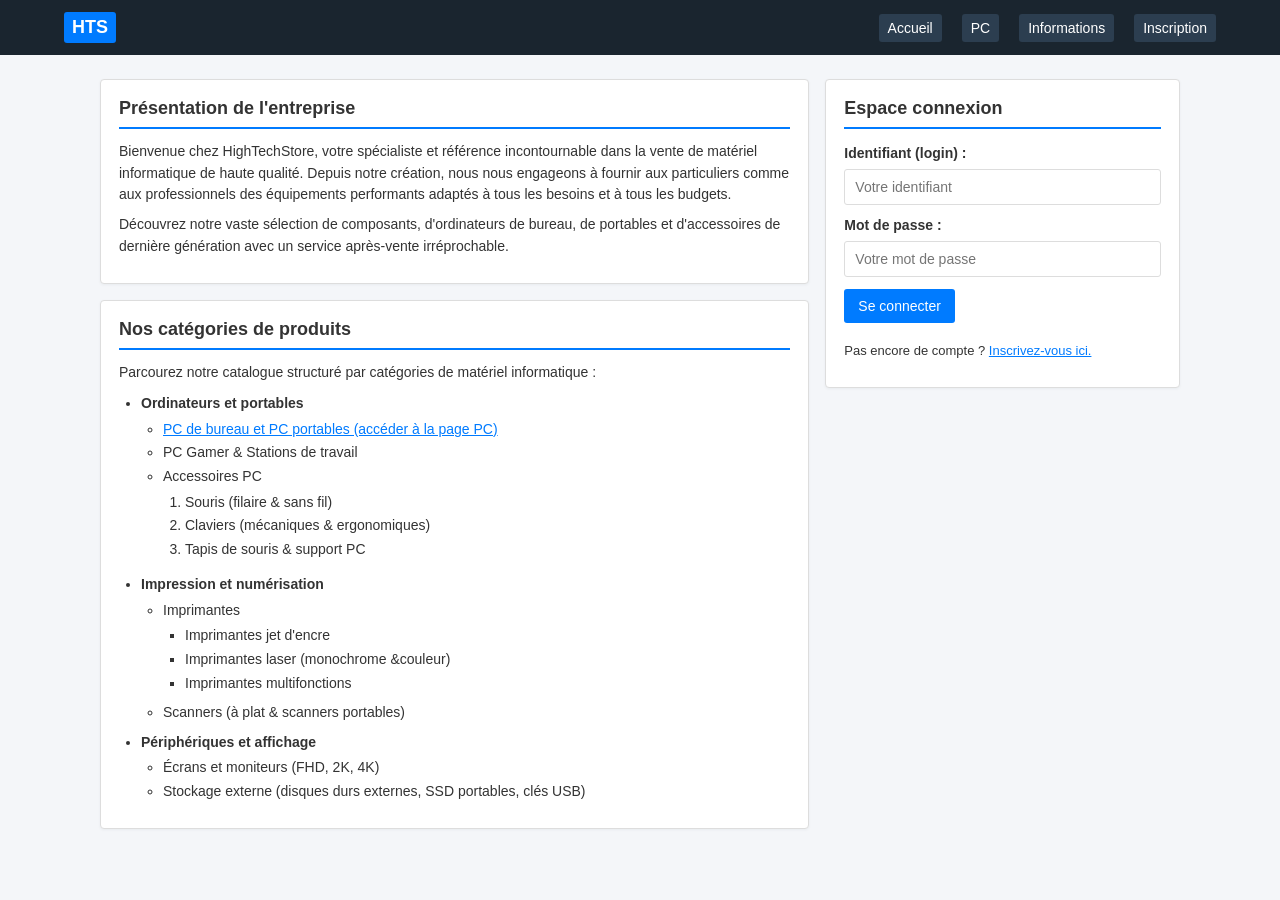
==== index.html @ a265e66b "mini projet" ====
<!DOCTYPE html>
<html lang="fr">
<head>
    <meta charset="UTF-8">
    <meta name="viewport" content="width=device-width, initial-scale=1.0">
    <title>HTS - Accueil</title>
    <link rel="stylesheet" href="style/style.css">
</head>
<body>
    <header>
        <div class="logo"><h1>hts</h1></div>
        <nav>
            <ul>
                <li><a href="index.html">Accueil</a></li>
                <li><a href="pages/pc.html">PC</a></li>
                <li><a href="pages/info.html">Informations</a></li>
                <li><a href="pages/inscription.html">Inscription</a></li>
            </ul>
        </nav>
    </header>
    <main class="page">
        <section class="bloca" >
            <h2 id="presentation-title">Présentation de l'entreprise</h2>
            <p>Bienvenue chez HighTechStore, votre spécialiste et référence incontournable dans la vente de matériel informatique de haute qualité. Depuis notre création, nous nous engageons à fournir aux particuliers comme aux professionnels des équipements performants adaptés à tous les besoins et à tous les budgets.</p>
            <p>Découvrez notre vaste sélection de composants, d'ordinateurs de bureau, de portables et d'accessoires de dernière génération avec un service après-vente irréprochable.</p>
        </section>

        <section class="blocb" aria-labelledby="categories-title">
            <h2 id="categories-title">Nos catégories de produits</h2>
            <p>Parcourez notre catalogue structuré par catégories de matériel informatique :</p>
            <ul class="categories">
                <li>
                    <strong>Ordinateurs et portables</strong>
                    <ul>
                        <li><a href="pages/pc.html">PC de bureau et PC portables (accéder à la page PC)</a></li>
                        <li>PC Gamer & Stations de travail</li>
                        <li>Accessoires PC
                            <ol>
                                <li>Souris (filaire & sans fil)</li>
                                <li>Claviers (mécaniques & ergonomiques)</li>
                                <li>Tapis de souris & support PC</li>
                            </ol>
                        </li>
                    </ul>
                </li>
                <li>
                    <strong>Impression et numérisation</strong>
                    <ul>
                        <li>Imprimantes
                            <ul>
                                <li>Imprimantes jet d'encre</li>
                                <li>Imprimantes laser (monochrome &couleur)</li>
                                <li>Imprimantes multifonctions</li>
                            </ul>
                        </li>
                        <li>Scanners (à plat & scanners portables)</li>
                    </ul>
                </li>
                <li>
                    <strong>Périphériques et affichage</strong>
                    <ul>
                        <li>Écrans et moniteurs (FHD, 2K, 4K)</li>
                        <li>Stockage externe (disques durs externes, SSD portables, clés USB)</li>
                    </ul>
                </li>
            </ul>
        </section>

        <section class="blocc">
            <h2 id="login-title">Espace connexion</h2>
            <form action="#" method="post">
                <label for="identifiant">Identifiant (login) :</label>
                <input id="identifiant" name="identifiant" type="text" placeholder="Votre identifiant"  required>

                <label for="mot-de-passe">Mot de passe :</label>
                <input id="mot-de-passe" name="mot-de-passe" type="password" placeholder="Votre mot de passe"  required>

                <button type="submit">Se connecter</button>
            </form>
            <p class="signup">Pas encore de compte ? <a href="pages/inscription.html">Inscrivez-vous ici.</a></p>
        </section>
    </main>
</body>
</html>
---- style/style.css ----
* {
    box-sizing: border-box;
}

:root {
    /* Couleurs principales et thème */
    --primary-color: #007bff;
    --primary-hover: #0056b3;
    --dark-header: #1a252f;
    --dark-nav: #2c3e50;
    --dark-sub-header: #34495e;
    /* Couleurs de fond */
    --bg-body: #f4f6f9;
    --bg-card: #ffffff;
    --bg-search: #e9ecef;
    --bg-placeholder: #e2e8f0;
    /* Couleurs de texte */
    --text-primary: #333333;
    --text-muted: #4a5568;
    --text-light: #ffffff;
    --text-placeholder: #64748b;
    --text-price: #d9534f;
    /* Couleurs de bordures */
    --border-color: #dddddd;
    --border-table: #cccccc;
    --border-placeholder: #cbd5e1;
}

body {
    margin: 0;
    background: var(--bg-body);
    color: var(--text-primary);
    font-family: Arial, Helvetica, sans-serif;
    font-size: 14px;
}
.logo {
    display: flex;
}

.logo h1 {
    margin: 0;
    padding: 5px 8px;
    border-radius: 3px;
    background: var(--primary-color);
    color: var(--text-light);
    font-size: 18px;
    text-transform: uppercase;
}

header {
    display: flex;
    align-items: flex-start;
    flex-direction: column;
    gap: 12px;
    padding: 12px 16px;
    background: var(--dark-header);
    color: var(--text-light);
}

nav ul {
    display: flex;
    flex-wrap: wrap;
    gap: 8px;
    margin: 0;
    padding: 0;
    list-style: none;
}

nav a {
    display: flex;
    align-items: center;
    padding: 6px 9px;
    border-radius: 3px;
    background: var(--dark-nav);
    color: var(--text-light);
    text-decoration: none;
    transition: background-color 150ms ease;
}

nav a:hover,
nav a:focus-visible {
    background: var(--primary-hover);
}

.page {
    display: grid;
    grid-template-columns: 1fr;
    grid-template-areas:
        "a"
        "b"
        "c";
    align-items: start;
    gap: 16px;
    width: 100%;
    max-width: 720px;
    margin: 16px auto;
    padding: 0 12px;
}

.bloca,
.blocb,
.blocc {
    min-width: 0;
    padding: 18px;
    border: 1px solid var(--border-color);
    border-radius: 4px;
    background: var(--bg-card);
    box-shadow: 0 1px 3px rgb(22 37 52 / 5%);
}

.bloca {
    grid-area: a;
}

.blocb {
    grid-area: b;
}

.blocc {
    grid-area: c;
}

.bloca h2,
.blocb h2,
.blocc h2 {
    margin: 0 0 12px;
    padding-bottom: 8px;
    border-bottom: 2px solid var(--primary-color);
    font-size: 18px;
}

.bloca p,
.blocb p,
.blocc p {
    margin: 8px 0;
    line-height: 1.55;
}

.categories,
.categories ul,
.categories ol {
    padding-left: 22px;
}

.categories {
    margin: 8px 0 0;
}

.categories ul,
.categories ol {
    margin: 4px 0;
}

.categories li {
    padding: 2px 0;
    line-height: 1.4;
}

a {
    color: var(--primary-color);
}

form {
    display: grid;
    gap: 8px;
}

form label {
    margin-top: 4px;
    font-weight: 700;
}

form input {
    width: 100%;
    min-height: 36px;
    padding: 8px 10px;
    border: 1px solid var(--border-color);
    border-radius: 3px;
    font: inherit;
}

form input:focus {
    border-color: var(--primary-color);
    outline: 2px solid rgb(49 132 237 / 18%);
}

form button {
    justify-self: start;
    margin-top: 4px;
    padding: 9px 14px;
    border: 0;
    border-radius: 3px;
    background: var(--primary-color);
    color: var(--text-light);
    font: inherit;
    cursor: pointer;
}

form button:hover {
    background: var(--primary-hover);
}

.signup {
    margin-top: 18px !important;
    font-size: 13px;
}

@media (min-width: 768px) {
    header {
        align-items: center;
        flex-direction: row;
        justify-content: space-between;
        gap: 24px;
        padding: 12px 5%;
    }

    nav ul {
        gap: 20px;
    }

    .page {
        grid-template-columns: minmax(0, 2fr) minmax(260px, 1fr);
        grid-template-areas:
            "a c"
            "b c";
        max-width: 1120px;
        margin: 24px auto;
        padding: 0 20px;
    }
}
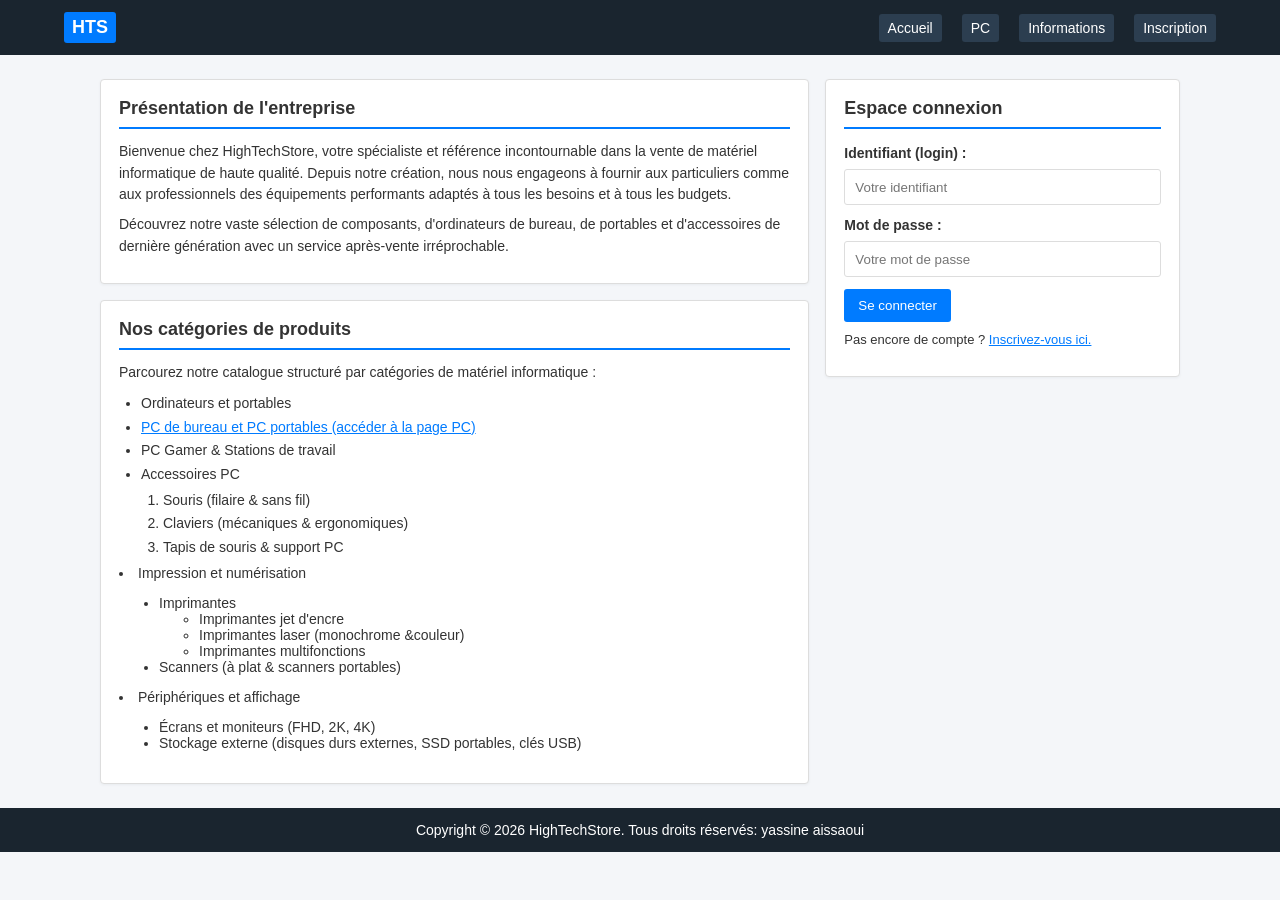
==== commit 6ad28750: "info.html" ====
--- a/index.html
+++ b/index.html
@@ -20,18 +20,17 @@
     </header>
     <main class="page">
         <section class="bloca" >
-            <h2 id="presentation-title">Présentation de l'entreprise</h2>
+            <h2>Présentation de l'entreprise</h2>
             <p>Bienvenue chez HighTechStore, votre spécialiste et référence incontournable dans la vente de matériel informatique de haute qualité. Depuis notre création, nous nous engageons à fournir aux particuliers comme aux professionnels des équipements performants adaptés à tous les besoins et à tous les budgets.</p>
             <p>Découvrez notre vaste sélection de composants, d'ordinateurs de bureau, de portables et d'accessoires de dernière génération avec un service après-vente irréprochable.</p>
         </section>
 
-        <section class="blocb" aria-labelledby="categories-title">
-            <h2 id="categories-title">Nos catégories de produits</h2>
+        <section class="blocb" >
+            <h2>Nos catégories de produits</h2>
             <p>Parcourez notre catalogue structuré par catégories de matériel informatique :</p>
             <ul class="categories">
                 <li>
-                    <strong>Ordinateurs et portables</strong>
-                    <ul>
+                    Ordinateurs et portables</>
                         <li><a href="pages/pc.html">PC de bureau et PC portables (accéder à la page PC)</a></li>
                         <li>PC Gamer & Stations de travail</li>
                         <li>Accessoires PC
@@ -44,7 +43,7 @@
                     </ul>
                 </li>
                 <li>
-                    <strong>Impression et numérisation</strong>
+                    Impression et numérisation
                     <ul>
                         <li>Imprimantes
                             <ul>
@@ -57,7 +56,7 @@
                     </ul>
                 </li>
                 <li>
-                    <strong>Périphériques et affichage</strong>
+                    Périphériques et affichage
                     <ul>
                         <li>Écrans et moniteurs (FHD, 2K, 4K)</li>
                         <li>Stockage externe (disques durs externes, SSD portables, clés USB)</li>
@@ -67,18 +66,21 @@
         </section>
 
         <section class="blocc">
-            <h2 id="login-title">Espace connexion</h2>
+            <h2>Espace connexion</h2>
             <form action="#" method="post">
-                <label for="identifiant">Identifiant (login) :</label>
-                <input id="identifiant" name="identifiant" type="text" placeholder="Votre identifiant"  required>
+                <label for="id">Identifiant (login) :</label>
+                <input id="id" name="id" type="text" placeholder="Votre identifiant"  required>
 
-                <label for="mot-de-passe">Mot de passe :</label>
-                <input id="mot-de-passe" name="mot-de-passe" type="password" placeholder="Votre mot de passe"  required>
+                <label for="mdp">Mot de passe :</label>
+                <input id="mdp" name="mdp" type="password" placeholder="Votre mot de passe"  required>
 
                 <button type="submit">Se connecter</button>
             </form>
-            <p class="signup">Pas encore de compte ? <a href="pages/inscription.html">Inscrivez-vous ici.</a></p>
+            <p class="inscription">Pas encore de compte ? <a href="pages/inscription.html">Inscrivez-vous ici.</a></p>
         </section>
     </main>
+    <footer>
+        <p>Copyright &copy; 2026 HighTechStore. Tous droits réservés: yassine aissaoui</p>
+    </footer>
 </body>
 </html>
--- a/style/style.css
+++ b/style/style.css
@@ -35,6 +35,7 @@
 }
 .logo {
     display: flex;
+    flex-direction: column;
 }
 
 .logo h1 {
@@ -56,6 +57,15 @@
     background: var(--dark-header);
     color: var(--text-light);
 }
+footer {
+    display: flex;
+    flex-direction: column;
+    flex-wrap: wrap;
+    align-items: center;
+    justify-content: center;
+    background: var(--dark-header);
+    color: var(--text-light);
+}
 
 nav ul {
     display: flex;
@@ -74,11 +84,9 @@
     background: var(--dark-nav);
     color: var(--text-light);
     text-decoration: none;
-    transition: background-color 150ms ease;
-}
-
-nav a:hover,
-nav a:focus-visible {
+}
+
+nav a:hover{
     background: var(--primary-hover);
 }
 
@@ -176,7 +184,6 @@
     padding: 8px 10px;
     border: 1px solid var(--border-color);
     border-radius: 3px;
-    font: inherit;
 }
 
 form input:focus {
@@ -192,16 +199,14 @@
     border-radius: 3px;
     background: var(--primary-color);
     color: var(--text-light);
-    font: inherit;
-    cursor: pointer;
 }
 
 form button:hover {
     background: var(--primary-hover);
 }
 
-.signup {
-    margin-top: 18px !important;
+.inscription {
+    margin-top: 18px ;
     font-size: 13px;
 }
 
